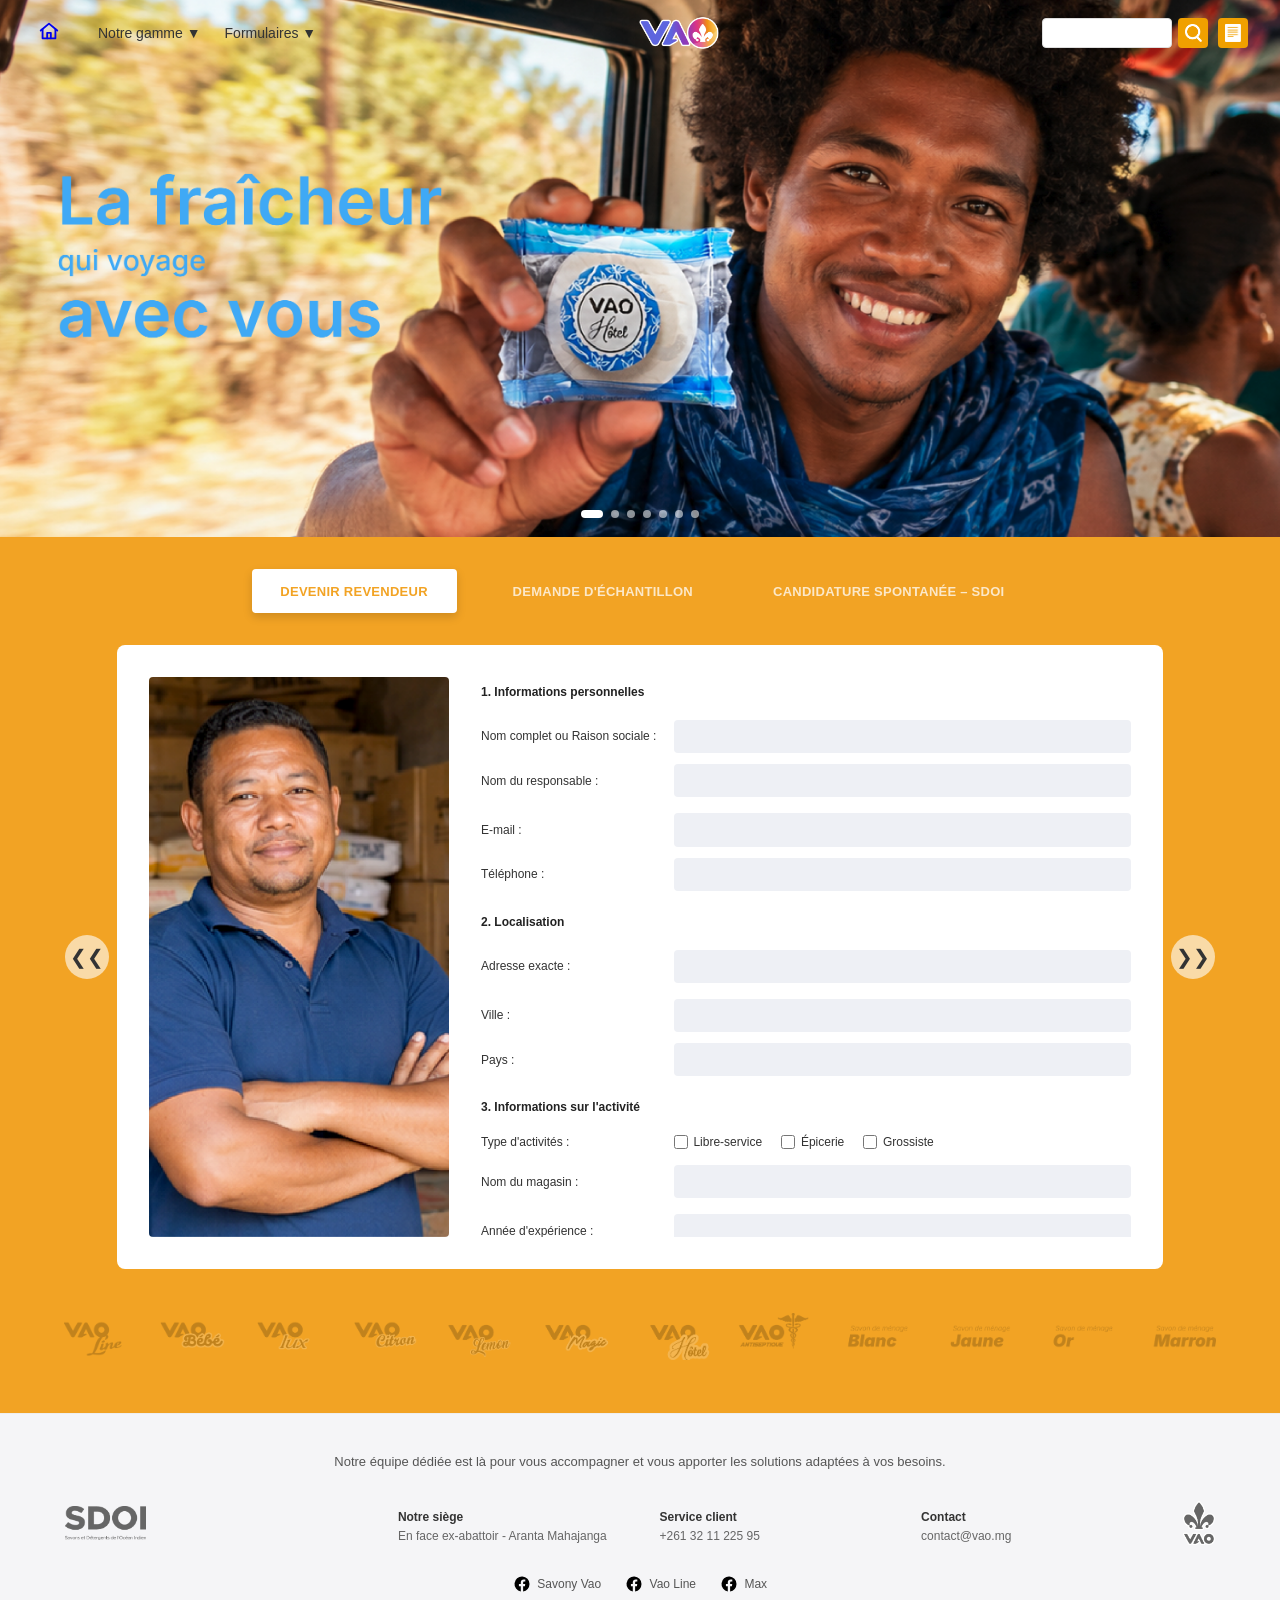
==== formulaire01.html @ f5510489 "test" ====
<!DOCTYPE html>
<html lang="fr">
<head>
  <meta charset="UTF-8">
  <meta name="viewport" content="width=device-width, initial-scale=1.0">
  <title>VAO - Devenir Revendeur</title>
  <link rel="stylesheet" href="header.css">
  <style>
    * { margin: 0; padding: 0; box-sizing: border-box; }
    html { overflow-x: hidden; }
    body { font-family: -apple-system, BlinkMacSystemFont, 'Segoe UI', Arial, sans-serif; background: white; overflow-x: hidden; }
    img { max-width: 100%; display: block; }

    /* HERO */
    .hero { position: relative; width: 100%; overflow: hidden; background: #000; aspect-ratio: 6000 / 2518; }
    .hero img.hero-bg { position: absolute; inset: 0; width: 100%; height: 100%; object-fit: cover; display: block; }

    .hero-dots {
      position: absolute;
      bottom: 1.2rem;
      left: 0; right: 0;
      display: flex;
      justify-content: center;
      gap: 0.5rem;
    }
    .hero-dots span {
      width: 8px; height: 8px; border-radius: 4px;
      background: rgba(255,255,255,0.55);
      cursor: pointer;
      transition: width 0.3s ease, background 0.3s ease;
    }
    .hero-dots span.active { width: 22px; background: #fff; }

    /* ORANGE SECTION */
    .orange-section { background: #f2a324; padding: 2rem 2rem 2.5rem; }

    .tabs {
      display: flex;
      justify-content: center;
      align-items: center;
      gap: 2rem;
      margin-bottom: 2rem;
      font-size: 13px;
      font-weight: 700;
      letter-spacing: 0.02em;
      flex-wrap: wrap;
    }

    .tab {
      padding: 0.9rem 1.5rem;
      cursor: pointer;
      color: rgba(255,255,255,0.75);
      background: transparent;
      border: none;
      white-space: nowrap;
      text-decoration: none;
      font: inherit;
    }

    .tab.active {
      color: #f2a324;
      background: #ffffff;
      border-radius: 4px;
      padding: 0.9rem 1.8rem;
      box-shadow: 0 4px 10px rgba(0,0,0,0.15);
    }

    .form-shell {
      position: relative;
      max-width: 1150px;
      margin: 0 auto;
      display: flex;
      align-items: center;
      gap: 0.5rem;
    }

    .side-arrow {
      background: rgba(255,255,255,0.6);
      border: none;
      width: 44px; height: 44px;
      border-radius: 50%;
      cursor: pointer;
      font-size: 20px;
      color: #333;
      display: flex; align-items: center; justify-content: center;
      flex-shrink: 0;
      text-decoration: none;
    }

    .side-arrow:hover { background: rgba(255,255,255,0.85); }

    .form-wrapper {
      display: grid;
      grid-template-columns: 300px 1fr;
      gap: 2rem;
      background: white;
      border-radius: 8px;
      padding: 2rem;
      flex: 1;
      min-width: 0;
    }

    .form-image {
      width: 100%;
      height: 100%;
      min-height: 500px;
      border-radius: 4px;
      overflow: hidden;
      position: relative;
    }

    .form-image img {
      width: 100%; height: 100%;
      object-fit: cover;
      position: absolute; inset: 0;
    }

    .form-content { display: flex; flex-direction: column; gap: 1rem; overflow-y: auto; max-height: 560px; min-width: 0; }

    .form-section-title {
      font-size: 12px;
      font-weight: 700;
      color: #222;
      margin-top: 0.5rem;
      margin-bottom: 0.3rem;
    }

    .form-row {
      display: flex;
      flex-direction: column;
      gap: 0.7rem;
    }

    .form-group {
      display: flex;
      align-items: center;
      gap: 0.8rem;
      min-width: 0;
    }

    .form-group > label,
    .form-group > span:first-child {
      flex: 0 0 180px;
      font-size: 12px;
      color: #333;
      font-weight: 500;
    }

    .form-group input,
    .form-group select,
    .form-group textarea {
      padding: 0.6rem 0.7rem;
      border: none;
      background: #eef0f5;
      font-size: 12px;
      border-radius: 4px;
      font-family: inherit;
      width: 100%;
      flex: 1;
      min-width: 0;
    }

    .form-group .checkbox-row { flex: 1; min-width: 0; }

    .checkbox-row {
      display: flex;
      gap: 1.2rem;
      flex-wrap: wrap;
      font-size: 12px;
      align-items: center;
    }

    .checkbox-row label {
      display: flex;
      align-items: center;
      gap: 0.35rem;
      cursor: pointer;
      color: #333;
    }

    .checkbox-row input[type="checkbox"] {
      width: 14px;
      height: 14px;
      cursor: pointer;
    }

    .file-upload {
      display: flex;
      align-items: center;
      justify-content: center;
      gap: 0.5rem;
      font-size: 12px;
      color: #0066cc;
      cursor: pointer;
      padding: 0.8rem;
      background: #eef0f5;
      border-radius: 4px;
    }

    .file-upload svg {
      width: 16px;
      height: 16px;
    }

    .submit-btn {
      background: #f2a324;
      color: white;
      border: none;
      padding: 0.7rem 2.4rem;
      border-radius: 4px;
      font-size: 12px;
      font-weight: 700;
      cursor: pointer;
      width: fit-content;
      margin-top: 0.5rem;
    }

    .submit-btn:hover { background: #d8900f; }

    /* PRODUCTS */
    .products-section {
      padding: 2.5rem 2rem 0.5rem;
      display: flex;
      justify-content: center;
      align-items: flex-end;
      gap: 2rem;
      flex-wrap: wrap;
      row-gap: 1.5rem;
    }

    .product-badge {
      font-weight: 700;
      font-size: 15px;
      color: #1a1a2e;
      text-align: center;
      line-height: 1.1;
      white-space: nowrap;
    }

    .product-badge .script {
      font-family: 'Brush Script MT', cursive;
      font-size: 20px;
      display: block;
    }

    .product-badge img { height: 56px; width: auto; object-fit: contain; }

    .product-badge.plain {
      font-weight: 600;
      font-size: 13px;
      font-style: italic;
      color: #222;
    }

    .product-badge.plain .name {
      font-style: normal;
      font-size: 16px;
      display: block;
    }

    /* FOOTER */
    footer {
      background: #f5f5f7;
      padding: 2.5rem 2rem;
      border-top: 1px solid #eee;
    }

    .footer-tagline {
      text-align: center;
      color: #555;
      font-size: 13px;
      max-width: 700px;
      margin: 0 auto 2rem;
    }

    .footer-main {
      display: grid;
      grid-template-columns: 1.3fr 1fr 1fr 1fr auto;
      gap: 1.5rem;
      align-items: center;
      max-width: 1150px;
      margin: 0 auto;
      font-size: 12px;
      color: #666;
    }

    .footer-main img { height: 34px; margin-bottom: 0.4rem; }
    footer h4 { font-size: 12px; font-weight: 700; color: #333; margin-bottom: 0.3rem; }
    footer a { color: #666; text-decoration: none; }
    .footer-vao-logo { justify-self: end; }
    .footer-vao-logo img { height: 44px; }

    .footer-social {
      display: flex;
      justify-content: center;
      gap: 1.5rem;
      margin-top: 1.5rem;
      font-size: 12px;
      color: #555;
    }

    .footer-social a { display: flex; align-items: center; gap: 0.4rem; color: #555; text-decoration: none; white-space: nowrap; }
    .footer-social a:hover { color: #1877F2; }
    .fb-icon { width: 18px; height: 18px; flex-shrink: 0; }

    @media (max-width: 900px) {
      .form-wrapper { grid-template-columns: 1fr; }
      .form-image { min-height: 260px; }
      .form-content { max-height: none; }
      .side-arrow { display: none; }
      .footer-main { grid-template-columns: 1fr 1fr; }
      .footer-vao-logo { justify-self: start; grid-column: 1 / -1; }
    }

    @media (max-width: 640px) {
      .orange-section { padding: 1.5rem 1rem 2rem; }
      .form-wrapper { padding: 1.2rem; gap: 1.2rem; }
      .form-group { flex-direction: column; align-items: stretch; gap: 0.3rem; }
      .form-group > label,
      .form-group > span:first-child { flex: none; }
      .tabs { gap: 0.75rem; font-size: 11px; }
      .tab, .tab.active { padding: 0.7rem 1rem; }
      .footer-main { grid-template-columns: 1fr; text-align: center; }
      .footer-vao-logo { justify-self: center; }
      .products-section { gap: 1.2rem; }
    }
  </style>
</head>
<body>

<div class="hero">
  <img class="hero-bg" src="img/header/Web project 02 Header only-04.png" alt="Mousse généreuse pour une propreté éclatante">
  <div class="hero-dots"></div>
</div>

<script src="hero-carousel.js"></script>

<script src="header.js"></script>

<section class="orange-section">
  <div class="tabs">
    <div class="tab active">DEVENIR REVENDEUR</div>
    <a class="tab" href="formulaire02.html#echantillon">DEMANDE D'ÉCHANTILLON</a>
    <a class="tab" href="formulaire02.html#candidature">CANDIDATURE SPONTANÉE – SDOI</a>
  </div>

  <div class="form-shell">
    <a class="side-arrow" href="formulaire02.html#candidature" aria-label="Précédent : Candidature spontanée">❮❮</a>

    <div class="form-wrapper">
      <div class="form-image">
        <img src="img/temoin/Web project 02 élement photos_Témoignage.png" alt="Devenir revendeur VAO">
      </div>

      <div class="form-content">
        <div class="form-section-title">1. Informations personnelles</div>
        <div class="form-row">
          <div class="form-group"><label for="f-raison-sociale">Nom complet ou Raison sociale :</label><input id="f-raison-sociale" type="text"></div>
          <div class="form-group"><label for="f-responsable">Nom du responsable :</label><input id="f-responsable" type="text"></div>
        </div>
        <div class="form-row">
          <div class="form-group"><label for="f-email">E-mail :</label><input id="f-email" type="email"></div>
          <div class="form-group"><label for="f-telephone">Téléphone :</label><input id="f-telephone" type="tel"></div>
        </div>

        <div class="form-section-title">2. Localisation</div>
        <div class="form-group full"><label for="f-adresse">Adresse exacte :</label><input id="f-adresse" type="text"></div>
        <div class="form-row">
          <div class="form-group"><label for="f-ville">Ville :</label><input id="f-ville" type="text"></div>
          <div class="form-group"><label for="f-pays">Pays :</label><input id="f-pays" type="text"></div>
        </div>

        <div class="form-section-title">3. Informations sur l'activité</div>
        <div class="form-group full">
          <span>Type d'activités :</span>
          <div class="checkbox-row">
            <label><input type="checkbox"> Libre-service</label>
            <label><input type="checkbox"> Épicerie</label>
            <label><input type="checkbox"> Grossiste</label>
          </div>
        </div>
        <div class="form-group full"><label for="f-magasin">Nom du magasin :</label><input id="f-magasin" type="text"></div>
        <div class="form-group full"><label for="f-experience">Année d'expérience :</label><input id="f-experience" type="text"></div>
        <div class="form-group full"><label for="f-produits">Produits d'intérêt :</label><input id="f-produits" type="text"></div>
        <div class="form-group full"><label for="f-stockage">Capacité de stockage :</label><input id="f-stockage" type="text"></div>
        <div class="form-group full"><label for="f-volume">Volume estimé mensuel :</label><input id="f-volume" type="text"></div>

        <div class="form-section-title">4. Informations légales</div>
        <div class="form-group full"><label for="f-rcs">N° RCS :</label><input id="f-rcs" type="text"></div>
        <div class="form-group full"><label for="f-nif">N° NIF :</label><input id="f-nif" type="text"></div>
        <div class="form-group full"><label for="f-stat">N° STAT :</label><input id="f-stat" type="text"></div>

        <div class="form-section-title">5. Pièces à fournir</div>
        <div class="form-group full"><span>Veuillez joindre les documents suivants :</span></div>
        <div class="checkbox-row">
          <label><input type="checkbox"> Copie NIF</label>
          <label><input type="checkbox"> Copie STAT</label>
          <label><input type="checkbox"> Copie RCS</label>
        </div>
        <label class="file-upload" for="f-file">
          <svg viewBox="0 0 24 24" fill="none" stroke="currentColor" stroke-width="2">
            <path d="M12 2v14m-6-6 6-6 6 6M4 21h16"/>
          </svg>
          Importer un fichier
        </label>
        <input id="f-file" type="file" hidden>

        <button type="submit" class="submit-btn">Envoyer</button>
      </div>
    </div>

    <a class="side-arrow" href="formulaire02.html#echantillon" aria-label="Suivant : Demande d'échantillon">❯❯</a>
  </div>

  <div class="products-section">
    
    <div class="product-badge"><img src="img/temoignage/Web project 02 élement-10.png" alt="Savon de Marseille VAO"></div>
  </div>
</section>

<footer>
  <p class="footer-tagline">Notre équipe dédiée est là pour vous accompagner et vous apporter les solutions adaptées à vos besoins.</p>
  <div class="footer-main">
    <div>
      <img src="img/Render element 02/Element-03.png" alt="SDOI">
    </div>
    <div>
      <h4>Notre siège</h4>
      <p>En face ex-abattoir - Aranta Mahajanga</p>
    </div>
    <div>
      <h4>Service client</h4>
      <p>+261 32 11 225 95</p>
    </div>
    <div>
      <h4>Contact</h4>
      <p>contact@vao.mg</p>
    </div>
    <div class="footer-vao-logo">
      <img src="img/Render element 02/Element-04.png" alt="VAO">
    </div>
  </div>
  <div class="footer-social">
      <a href="https://www.facebook.com/vaomg" target="_blank" rel="noopener noreferrer"><svg class="fb-icon" viewBox="0 0 24 24" fill="black"><path d="M22 12a10 10 0 1 0-11.6 9.9v-7H7.9V12h2.5V9.8c0-2.5 1.5-3.9 3.8-3.9 1.1 0 2.2.2 2.2.2v2.5h-1.3c-1.2 0-1.6.8-1.6 1.6V12h2.8l-.4 2.9h-2.4v7A10 10 0 0 0 22 12"/></svg> Savony Vao</a>
      <a href="https://www.facebook.com/sdoivaoline" target="_blank" rel="noopener noreferrer"><svg class="fb-icon" viewBox="0 0 24 24" fill="black"><path d="M22 12a10 10 0 1 0-11.6 9.9v-7H7.9V12h2.5V9.8c0-2.5 1.5-3.9 3.8-3.9 1.1 0 2.2.2 2.2.2v2.5h-1.3c-1.2 0-1.6.8-1.6 1.6V12h2.8l-.4 2.9h-2.4v7A10 10 0 0 0 22 12"/></svg> Vao Line</a>
      <a href="https://www.facebook.com/profile.php?id=61593476278606" target="_blank" rel="noopener noreferrer"><svg class="fb-icon" viewBox="0 0 24 24" fill="black"><path d="M22 12a10 10 0 1 0-11.6 9.9v-7H7.9V12h2.5V9.8c0-2.5 1.5-3.9 3.8-3.9 1.1 0 2.2.2 2.2.2v2.5h-1.3c-1.2 0-1.6.8-1.6 1.6V12h2.8l-.4 2.9h-2.4v7A10 10 0 0 0 22 12"/></svg> Max</a>
    </div>
</footer>

</body>
</html>
---- header.css ----
/* VAO - shared site header (used with header.js) */
/* Overlaid on top of the .hero banner image - transparent, no background of its own. */
header {
  position: absolute;
  top: 0; left: 0; right: 0;
  z-index: 20;
  background: transparent;
  padding: 1rem 2rem;
  display: flex;
  align-items: center;
  justify-content: space-between;
  gap: 1rem;
  flex-wrap: wrap;
}

.header-left { display: flex; align-items: center; gap: 2rem; }
.header-home {
  width: 34px; height: 34px;
  display: flex; align-items: center; justify-content: center;
  color: #333; cursor: pointer; flex-shrink: 0;
}
.header-home svg { width: 22px; height: 22px; }

.header-nav { display: flex; align-items: center; gap: 1.5rem; font-size: 14px; }
.header-nav a { color: #666; text-decoration: none; }
.header-nav a:hover { color: #f2a324; }

.nav-icon-link { display: flex; align-items: center; gap: 0.4rem; }
.nav-home-icon { width: 15px; height: 15px; flex-shrink: 0; }

.nav-dropdown { position: relative; }
.nav-dropdown .dropdown-toggle {
  color: #333; font-weight: 600; cursor: pointer;
  background: none; border: none; font: inherit; padding: 0;
  display: flex; align-items: center; gap: 0.3rem;
}
.nav-dropdown .dropdown-toggle:hover { color: #f2a324; }
.nav-dropdown-panel {
  position: absolute;
  top: calc(100% + 14px);
  left: 0;
  background: #fff;
  border-radius: 8px;
  box-shadow: 0 12px 32px rgba(0,0,0,0.18);
  min-width: 220px;
  padding: 0.5rem 0;
  display: none;
  z-index: 50;
}
.nav-dropdown-panel.open { display: block; }
.nav-dropdown-panel a {
  display: block;
  padding: 0.65rem 1.3rem;
  color: #555;
  text-decoration: none;
  font-size: 13px;
  font-weight: 500;
}
.nav-dropdown-panel a:hover { background: rgba(242,163,36,0.12); color: #f2a324; }
.nav-dropdown-panel a.active { background: #f2a324; color: #fff; }
.nav-dropdown-panel.align-right { left: auto; right: 0; }

.header-logo { flex: 1; text-align: center; min-width: 100px; }
.header-logo img { height: 34px; margin: 0 auto; }

.header-right { display: flex; align-items: center; gap: 0.6rem; }
.search-bar { display: flex; align-items: center; gap: 0.4rem; }
.search-bar input {
  width: 130px; height: 30px; border: 1px solid #ddd; border-radius: 4px;
  padding: 0 0.6rem; font-size: 12px; min-width: 0;
}
.search-bar button {
  width: 30px; height: 30px; background: #f0a000; border: none; border-radius: 4px;
  cursor: pointer; display: flex; align-items: center; justify-content: center; padding: 6px;
  flex-shrink: 0;
}
.search-bar button img { width: 100%; height: 100%; object-fit: contain; filter: brightness(0) invert(1); }
.site-menu { position: relative; }
.header-menu-icon {
  width: 30px; height: 30px; background: #f0a000; border: none; border-radius: 4px;
  display: flex; align-items: center; justify-content: center; padding: 6px; cursor: pointer;
  flex-shrink: 0;
}
.header-menu-icon img { width: 100%; height: 100%; object-fit: contain; filter: brightness(0) invert(1); }

@media (max-width: 640px) {
  header { flex-direction: column; align-items: stretch; padding: 0.7rem; gap: 0.6rem; }
  .header-left { gap: 0.6rem; width: 100%; }
  .header-nav { gap: 0.6rem; font-size: 12px; }
  .header-logo { width: 100%; min-width: 0; }
  .header-logo img { height: 24px; margin: 0 auto; }
  .header-right { width: 100%; justify-content: center; }
  .search-bar input { width: 140px; }
}
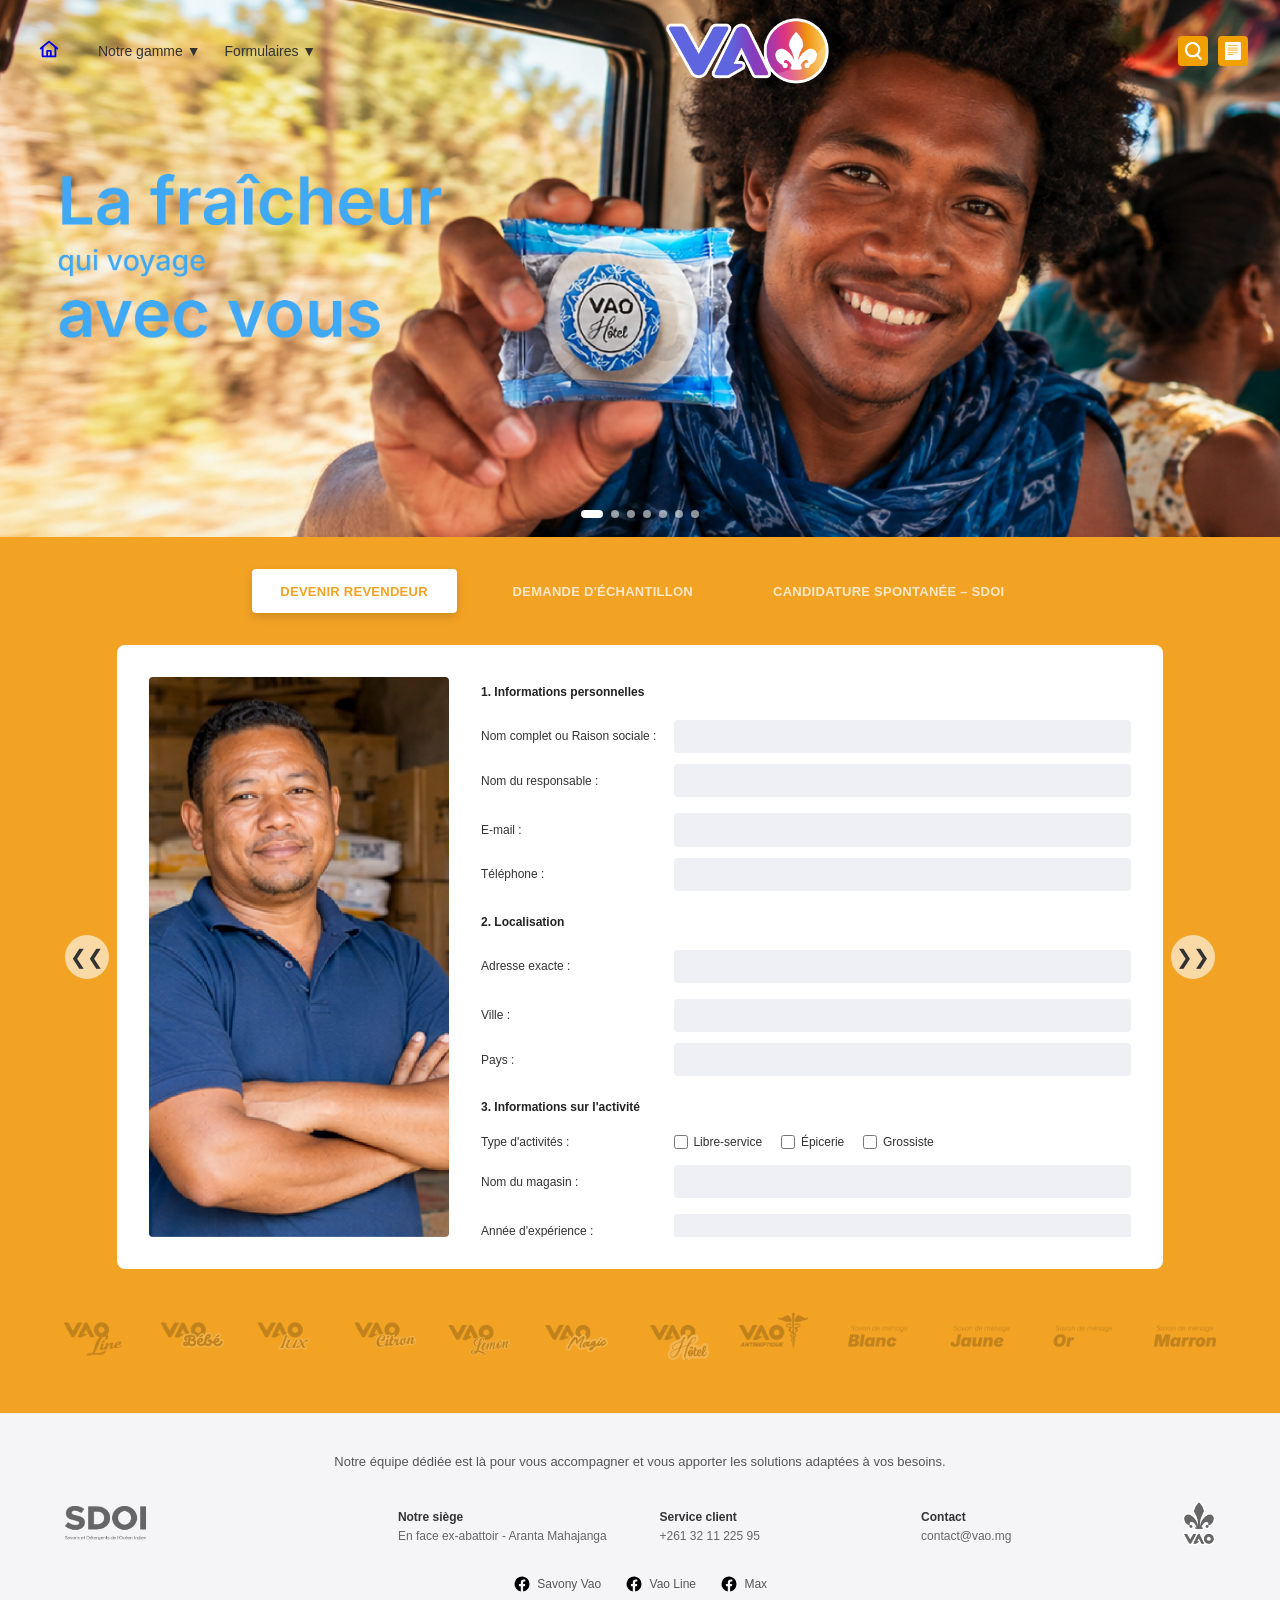
==== commit 01d7929d: "push" ====
--- a/formulaire01.html
+++ b/formulaire01.html
@@ -308,8 +308,10 @@
       .form-image { min-height: 260px; }
       .form-content { max-height: none; }
       .side-arrow { display: none; }
-      .footer-main { grid-template-columns: 1fr 1fr; }
-      .footer-vao-logo { justify-self: start; grid-column: 1 / -1; }
+    }
+
+    @media (max-width: 900px) and (min-width: 641px) {
+      .footer-main { gap: 1rem; font-size: 11px; }
     }
 
     @media (max-width: 640px) {
@@ -322,6 +324,7 @@
       .tab, .tab.active { padding: 0.7rem 1rem; }
       .footer-main { grid-template-columns: 1fr; text-align: center; }
       .footer-vao-logo { justify-self: center; }
+      .footer-main img { margin-left: auto; margin-right: auto; }
       .products-section { gap: 1.2rem; }
     }
   </style>
--- a/header.css
+++ b/header.css
@@ -61,20 +61,34 @@
 .nav-dropdown-panel.align-right { left: auto; right: 0; }
 
 .header-logo { flex: 1; text-align: center; min-width: 100px; }
-.header-logo img { height: 34px; margin: 0 auto; }
+.header-logo img { height: 70px; margin: 0 auto; }
 
 .header-right { display: flex; align-items: center; gap: 0.6rem; }
-.search-bar { display: flex; align-items: center; gap: 0.4rem; }
-.search-bar input {
-  width: 130px; height: 30px; border: 1px solid #ddd; border-radius: 4px;
-  padding: 0 0.6rem; font-size: 12px; min-width: 0;
+.site-search { position: relative; display: flex; align-items: center; }
+.search-inline-input {
+  position: absolute;
+  top: 50%;
+  right: 36px;
+  transform: translateY(-50%);
+  width: 0;
+  height: 30px;
+  border: none;
+  border-radius: 4px;
+  padding: 0;
+  font-size: 13px;
+  min-width: 0;
+  opacity: 0;
+  background: #fff;
+  box-shadow: 0 2px 10px rgba(0,0,0,0.15);
+  pointer-events: none;
+  transition: width 0.25s ease, opacity 0.2s ease, padding 0.25s ease;
 }
-.search-bar button {
-  width: 30px; height: 30px; background: #f0a000; border: none; border-radius: 4px;
-  cursor: pointer; display: flex; align-items: center; justify-content: center; padding: 6px;
-  flex-shrink: 0;
+.site-search.open .search-inline-input {
+  width: 170px;
+  opacity: 1;
+  padding: 0 0.6rem;
+  pointer-events: auto;
 }
-.search-bar button img { width: 100%; height: 100%; object-fit: contain; filter: brightness(0) invert(1); }
 .site-menu { position: relative; }
 .header-menu-icon {
   width: 30px; height: 30px; background: #f0a000; border: none; border-radius: 4px;
@@ -83,12 +97,61 @@
 }
 .header-menu-icon img { width: 100%; height: 100%; object-fit: contain; filter: brightness(0) invert(1); }
 
-@media (max-width: 640px) {
-  header { flex-direction: column; align-items: stretch; padding: 0.7rem; gap: 0.6rem; }
-  .header-left { gap: 0.6rem; width: 100%; }
-  .header-nav { gap: 0.6rem; font-size: 12px; }
-  .header-logo { width: 100%; min-width: 0; }
-  .header-logo img { height: 24px; margin: 0 auto; }
-  .header-right { width: 100%; justify-content: center; }
-  .search-bar input { width: 140px; }
+/* Mobile burger menu (hidden on desktop, replaces header-nav + search + site-menu below 860px) */
+.mobile-menu { position: relative; display: none; }
+.burger-icon { flex-direction: column; gap: 4px; }
+.burger-icon span {
+  display: block;
+  width: 16px;
+  height: 2px;
+  background: #fff;
+  border-radius: 1px;
+  transition: transform 0.2s ease, opacity 0.2s ease;
 }
+.burger-icon[aria-expanded="true"] span:nth-child(1) { transform: translateY(6px) rotate(45deg); }
+.burger-icon[aria-expanded="true"] span:nth-child(2) { opacity: 0; }
+.burger-icon[aria-expanded="true"] span:nth-child(3) { transform: translateY(-6px) rotate(-45deg); }
+.mobile-nav-section { display: block; }
+.mobile-nav-toggle {
+  width: 100%;
+  display: flex;
+  align-items: center;
+  justify-content: space-between;
+  background: none;
+  border: none;
+  font: inherit;
+  font-size: 13px;
+  font-weight: 600;
+  color: #333;
+  padding: 0.65rem 1.3rem;
+  cursor: pointer;
+}
+.mobile-nav-toggle:hover { color: #f2a324; }
+.mobile-nav-caret { font-size: 11px; transition: transform 0.2s ease; }
+.mobile-nav-toggle[aria-expanded="true"] .mobile-nav-caret { transform: rotate(180deg); }
+.mobile-nav-submenu { display: none; flex-direction: column; background: rgba(242,163,36,0.08); }
+.mobile-nav-submenu.open { display: flex; }
+.mobile-nav-submenu a { padding-left: 2.2rem; font-size: 12.5px; }
+
+@media (max-width: 860px) {
+  header { padding: 0.8rem 1rem; justify-content: flex-start; }
+  .header-home { display: none; }
+  .header-nav { display: none; }
+  .header-logo { flex: 0 1 auto; text-align: left; min-width: 0; }
+  .header-logo img { height: 26px; margin: 0; }
+  .header-right { margin-left: auto; }
+  .site-menu { display: none; }
+  .mobile-menu { display: block; }
+  .header-menu-icon { width: 36px; height: 36px; }
+  .search-inline-input { height: 36px; right: 42px; }
+  .site-search.open .search-inline-input { width: 140px; }
+
+  .nav-dropdown-panel.align-right {
+    right: 0;
+    left: auto;
+    min-width: 260px;
+    max-width: calc(100vw - 2rem);
+    max-height: calc(100vh - 5rem);
+    overflow-y: auto;
+  }
+}
